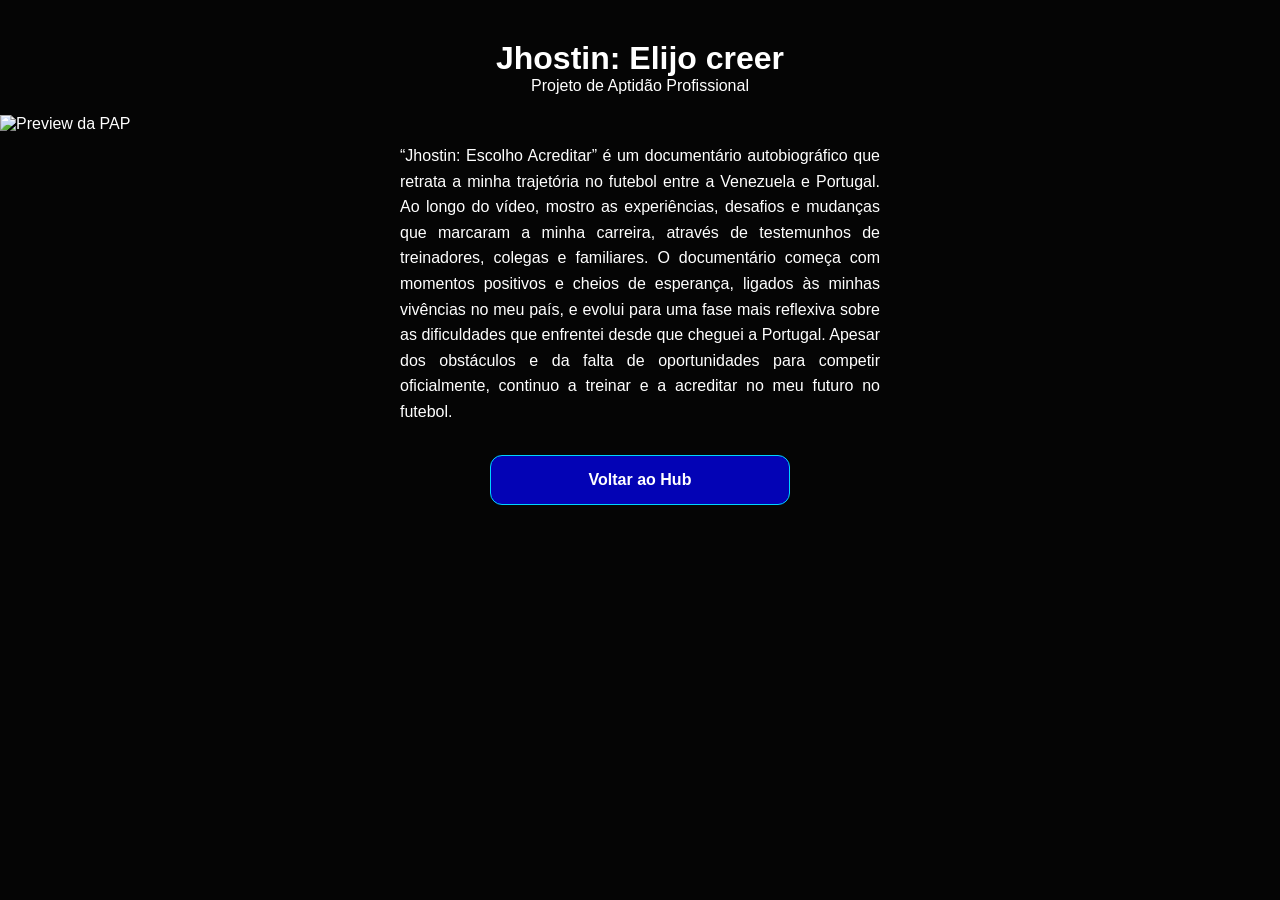
==== pap.html @ 4f45de29 "Add files via upload" ====
<!DOCTYPE html>
<html lang="pt">
<head>
 <meta charset="UTF-8">
 <meta name="viewport" content="width=device-width, initial-scale=1.0">
 <title>Jhostin: Elijo creer</title>
 <link rel="stylesheet" href="style.css">
 <link rel="manifest" href="manifest.json">
</head>
<body>
 <header>
 <h1>Jhostin: Elijo creer</h1>
 <p class="bio">Projeto de Aptidão Profissional</p>
 </header>
 <main class="links-container">
 <div class="pap-content">
 <img src="assets/images/pap-preview.png" alt="Preview da PAP" class="papimage">
 <p class="pap-text">
 “Jhostin: Escolho Acreditar” é um documentário autobiográfico que retrata 
  a minha trajetória no futebol entre a Venezuela e Portugal. Ao longo do vídeo, 
  mostro as experiências, desafios e mudanças que marcaram a minha carreira, através de 
  testemunhos de treinadores, colegas e familiares. O documentário começa com momentos positivos 
  e cheios de esperança, ligados às minhas vivências no meu país, e evolui para uma fase mais reflexiva 
  sobre as dificuldades que enfrentei desde que cheguei a Portugal. Apesar dos obstáculos e da falta de 
  oportunidades para competir oficialmente, continuo a treinar e a acreditar no meu futuro no futebol.
 </p>
 </div>

 <a href="index.html" class="btn">Voltar ao Hub</a>
 </main>
</body>
</html>
---- style.css ----
:root {
  --primary-color: #0303b5;    /* Tu Azul Rey */
  --accent-color: #00d4ff;     /* Cian para detalles tech */
  --bg-dark: #050505; 
  --text-light: #ffffff;
}

* { box-sizing: border-box; margin: 0; padding: 0; }

body { 
  font-family: 'Segoe UI', sans-serif; 
  background-color: var(--bg-dark); 
  color: var(--text-light); 
}

/* --- Ecrã Inicial --- */
.home-bg {
  background: linear-gradient(rgba(5, 5, 5, 0.8), rgba(3, 3, 181, 0.4)),
              url('assets/images/pap-preview.png');
  background-size: cover;
  background-position: center;
  min-height: 100vh;
  display: flex;
  flex-direction: column;
}

.menu-container { padding: 20px; position: relative; z-index: 10; }

.hamburger { 
  font-size: 30px; 
  cursor: pointer; 
  text-shadow: 2px 2px 4px rgba(0,0,0,0.8);
}

.hidden { display: none; }

#nav-menu { 
  background: rgba(3, 3, 181, 0.95); 
  backdrop-filter: blur(10px);
  padding: 20px; 
  border-radius: 15px;
  border: 1px solid rgba(255,255,255,0.2);
  width: 90%; 
  margin: 10px auto; 
}

#nav-menu a { 
  display: block; 
  color: white; 
  padding: 12px; 
  text-decoration: none; 
  font-weight: bold; 
  border-bottom: 1px solid rgba(255,255,255,0.1);
}

.hero-content {
  flex-grow: 1;
  display: flex;
  flex-direction: column;
  align-items: center;
  justify-content: center;
  text-align: center;
}

.main-logo { 
  width: 120px; 
  border-radius: 20px; 
  margin-bottom: 20px;
  box-shadow: 0 0 15px var(--primary-color); 
}

/* --- Página PAP --- */
header { text-align: center; padding: 40px 20px 20px 20px; }

.pap-image { 
  width: 90%; 
  max-width: 450px; 
  display: block; 
  margin: 0 auto 20px auto;
  border-radius: 15px; 
  border: 2px solid var(--primary-color);
  box-shadow: 0 0 20px rgba(3, 3, 181, 0.5);
}

.pap-text { 
  font-size: 16px; 
  line-height: 1.6; 
  max-width: 500px; 
  margin: 0 auto; 
  padding: 10px; 
  text-align: justify; 
}

.btn {
  display: block;
  width: 80%;
  max-width: 300px;
  background: var(--primary-color);
  color: white;
  text-align: center;
  padding: 15px;
  margin: 20px auto;
  border-radius: 12px;
  text-decoration: none;
  font-weight: bold;
  border: 1px solid var(--accent-color);
  transition: 0.3s;
}

.btn:hover { transform: scale(1.05); }

footer { text-align: center; color: rgba(255,255,255,0.5); font-size: 10px; padding: 20px; }
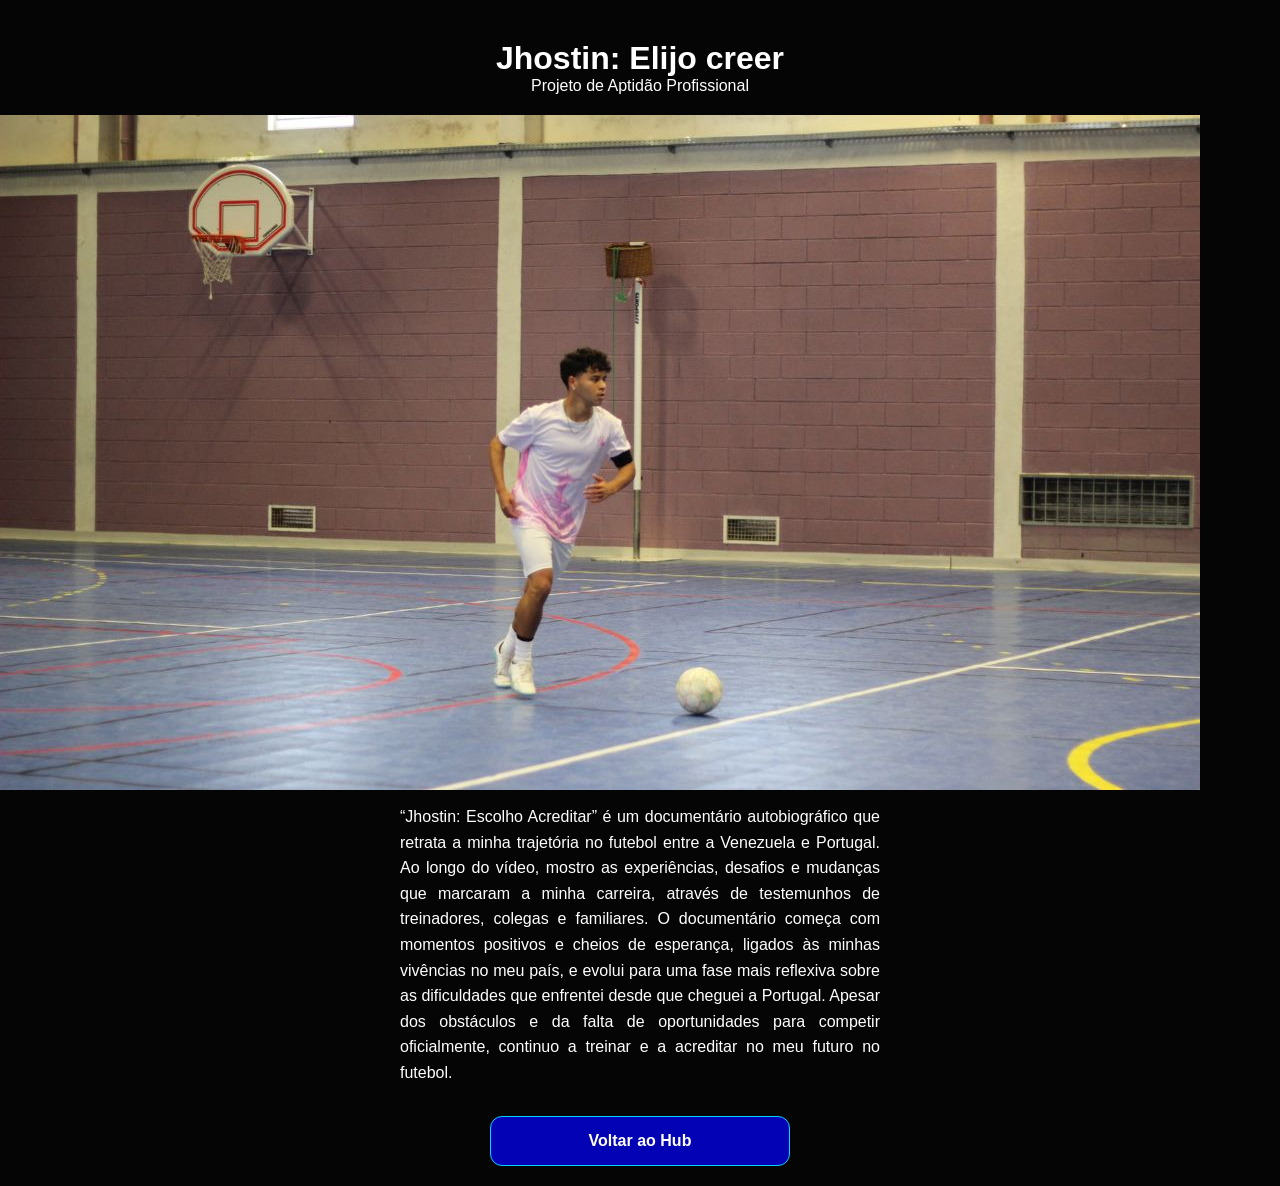
==== commit 92ea10b6: "Update pap.html" ====
--- a/pap.html
+++ b/pap.html
@@ -14,7 +14,7 @@
  </header>
  <main class="links-container">
  <div class="pap-content">
- <img src="assets/images/pap-preview.png" alt="Preview da PAP" class="papimage">
+ <img src="assets/images/pap-preview.jpg" alt="Preview da PAP" class="papimage">
  <p class="pap-text">
  “Jhostin: Escolho Acreditar” é um documentário autobiográfico que retrata 
   a minha trajetória no futebol entre a Venezuela e Portugal. Ao longo do vídeo, 
@@ -29,4 +29,4 @@
  <a href="index.html" class="btn">Voltar ao Hub</a>
  </main>
 </body>
-</html>+</html>
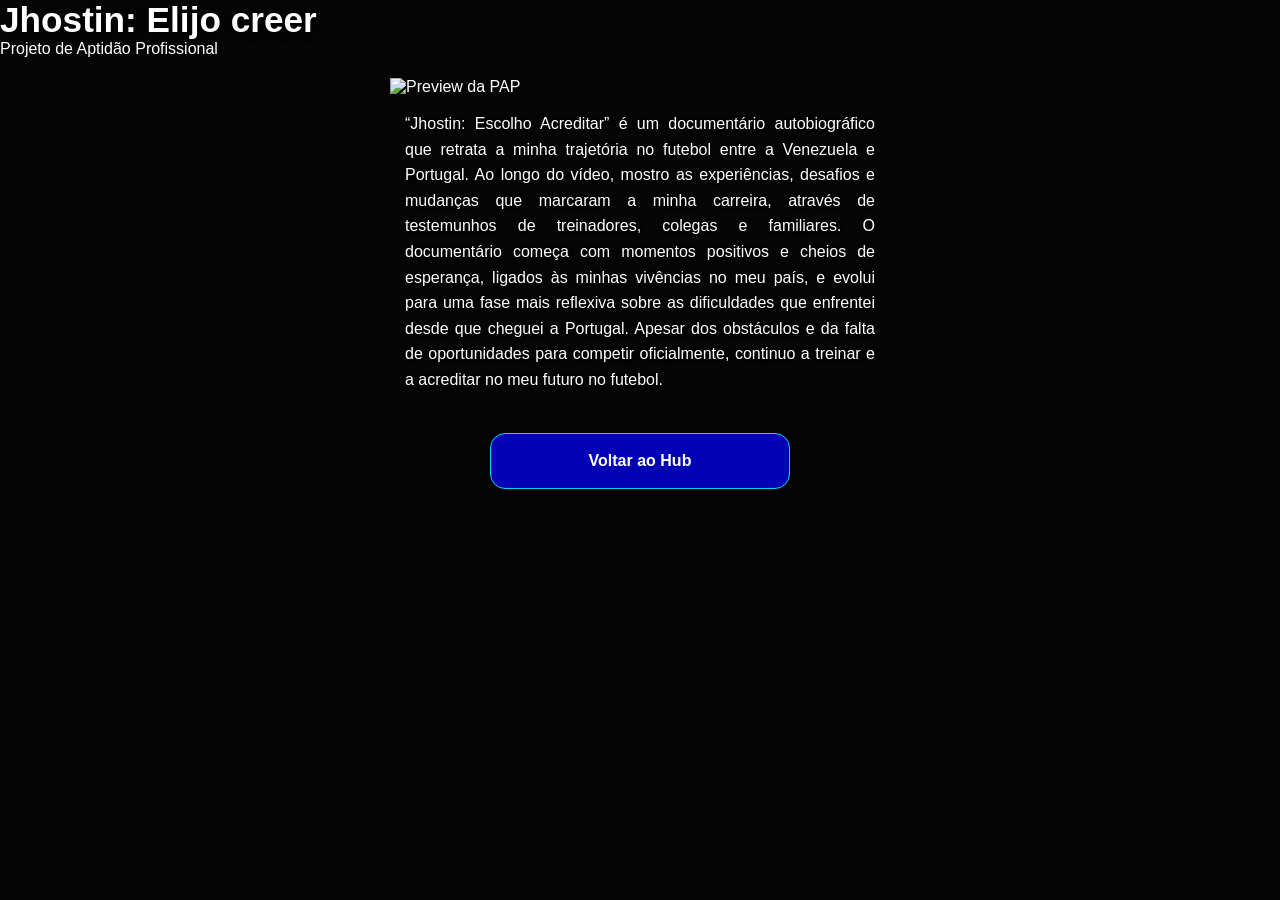
==== commit aebd0238: "Update pap.html" ====
--- a/pap.html
+++ b/pap.html
@@ -14,7 +14,7 @@
  </header>
  <main class="links-container">
  <div class="pap-content">
- <img src="assets/images/pap-preview.jpg" alt="Preview da PAP" class="papimage">
+ <img src="assets/images/pap-video.mp4" alt="Preview da PAP" class="papimage">
  <p class="pap-text">
  “Jhostin: Escolho Acreditar” é um documentário autobiográfico que retrata 
   a minha trajetória no futebol entre a Venezuela e Portugal. Ao longo do vídeo, 
--- a/style.css
+++ b/style.css
@@ -1,3 +1,4 @@
+/* 1. VARIABLES Y RESET TOTAL */
 :root {
   --primary-color: #0303b5;    /* Tu Azul Rey */
   --accent-color: #00d4ff;     /* Cian para detalles tech */
@@ -5,26 +6,41 @@
   --text-light: #ffffff;
 }
 
-* { box-sizing: border-box; margin: 0; padding: 0; }
-
-body { 
-  font-family: 'Segoe UI', sans-serif; 
-  background-color: var(--bg-dark); 
-  color: var(--text-light); 
+* { 
+  box-sizing: border-box; 
+  margin: 0; 
+  padding: 0; 
+  -webkit-tap-highlight-color: transparent;
+  user-select: none; /* Se comporta como una App, no permite copiar texto */
 }
 
-/* --- Ecrã Inicial --- */
+html, body {
+  width: 100%;
+  height: 100%;
+  background-color: var(--bg-dark);
+  font-family: 'Segoe UI', Roboto, sans-serif;
+  color: var(--text-light);
+  overflow-x: hidden;
+}
+
+/* 2. PÁGINA INICIAL (index.html) */
 .home-bg {
-  background: linear-gradient(rgba(5, 5, 5, 0.8), rgba(3, 3, 181, 0.4)),
-              url('assets/images/pap-preview.png');
-  background-size: cover;
-  background-position: center;
-  min-height: 100vh;
   display: flex;
   flex-direction: column;
+  width: 100%;
+  /* Altura dinámica para evitar barras blancas en móviles */
+  min-height: 100vh; 
+  min-height: 100dvh; 
+  
+  background: linear-gradient(rgba(5, 5, 5, 0.7), rgba(3, 3, 181, 0.4)),
+              url('assets/images/pap-preview.jpg');
+  background-size: cover;
+  background-position: center center;
+  background-repeat: no-repeat;
 }
 
-.menu-container { padding: 20px; position: relative; z-index: 10; }
+/* 3. MENÚ HAMBURGUESA */
+.menu-container { padding: 20px; position: relative; z-index: 100; }
 
 .hamburger { 
   font-size: 30px; 
@@ -47,12 +63,13 @@
 #nav-menu a { 
   display: block; 
   color: white; 
-  padding: 12px; 
+  padding: 15px; 
   text-decoration: none; 
   font-weight: bold; 
   border-bottom: 1px solid rgba(255,255,255,0.1);
 }
 
+/* 4. CONTENIDO PRINCIPAL */
 .hero-content {
   flex-grow: 1;
   display: flex;
@@ -60,53 +77,101 @@
   align-items: center;
   justify-content: center;
   text-align: center;
+  padding: 20px;
 }
 
 .main-logo { 
-  width: 120px; 
-  border-radius: 20px; 
+  width: 40%;
+  max-width: 140px; 
+  border-radius: 25px; 
   margin-bottom: 20px;
-  box-shadow: 0 0 15px var(--primary-color); 
+  box-shadow: 0 0 20px rgba(3, 3, 181, 0.6); 
 }
 
-/* --- Página PAP --- */
-header { text-align: center; padding: 40px 20px 20px 20px; }
+h1 { font-size: 2.2rem; text-shadow: 2px 2px 8px rgba(0,0,0,0.8); }
+
+/* 5. PÁGINA PAP CON VIDEO O GIF (pap.html) */
+.video-container {
+  position: fixed;
+  top: 0;
+  left: 0;
+  width: 100%;
+  height: 100%;
+  z-index: -1;
+  overflow: hidden;
+  background-color: black;
+}
+
+.bg-video {
+  width: 100vw;
+  height: 100vh;
+  height: 100dvh;
+  object-fit: cover;
+}
+
+.video-overlay {
+  position: absolute;
+  top: 0;
+  left: 0;
+  width: 100%;
+  height: 100%;
+  background: linear-gradient(rgba(5, 5, 5, 0.85), rgba(3, 3, 181, 0.5));
+}
+
+.links-container {
+  display: flex;
+  flex-direction: column;
+  align-items: center;
+  padding: 20px;
+  position: relative;
+  z-index: 1;
+}
 
 .pap-image { 
   width: 90%; 
   max-width: 450px; 
-  display: block; 
-  margin: 0 auto 20px auto;
+  margin: 20px auto;
   border-radius: 15px; 
   border: 2px solid var(--primary-color);
-  box-shadow: 0 0 20px rgba(3, 3, 181, 0.5);
+  box-shadow: 0 0 25px rgba(3, 3, 181, 0.5);
 }
 
 .pap-text { 
   font-size: 16px; 
   line-height: 1.6; 
   max-width: 500px; 
-  margin: 0 auto; 
-  padding: 10px; 
+  padding: 15px; 
   text-align: justify; 
+  text-shadow: 1px 1px 4px rgba(0,0,0,0.9);
 }
 
+/* 6. BOTONES Y FOOTER */
 .btn {
   display: block;
-  width: 80%;
+  width: 85%;
   max-width: 300px;
   background: var(--primary-color);
   color: white;
   text-align: center;
-  padding: 15px;
-  margin: 20px auto;
-  border-radius: 12px;
+  padding: 18px;
+  margin: 25px auto;
+  border-radius: 15px;
   text-decoration: none;
   font-weight: bold;
   border: 1px solid var(--accent-color);
-  transition: 0.3s;
+  box-shadow: 0 4px 15px rgba(0,0,0,0.3);
 }
 
-.btn:hover { transform: scale(1.05); }
+footer { 
+  text-align: center; 
+  color: rgba(255,255,255,0.5); 
+  font-size: 11px; 
+  padding: 20px; 
+  margin-top: auto; 
+}
 
-footer { text-align: center; color: rgba(255,255,255,0.5); font-size: 10px; padding: 20px; }+/* 7. AJUSTE PARA PANTALLAS PEQUEÑAS */
+@media (max-width: 370px) {
+  h1 { font-size: 1.8rem; }
+  .pap-text { font-size: 14px; }
+}
